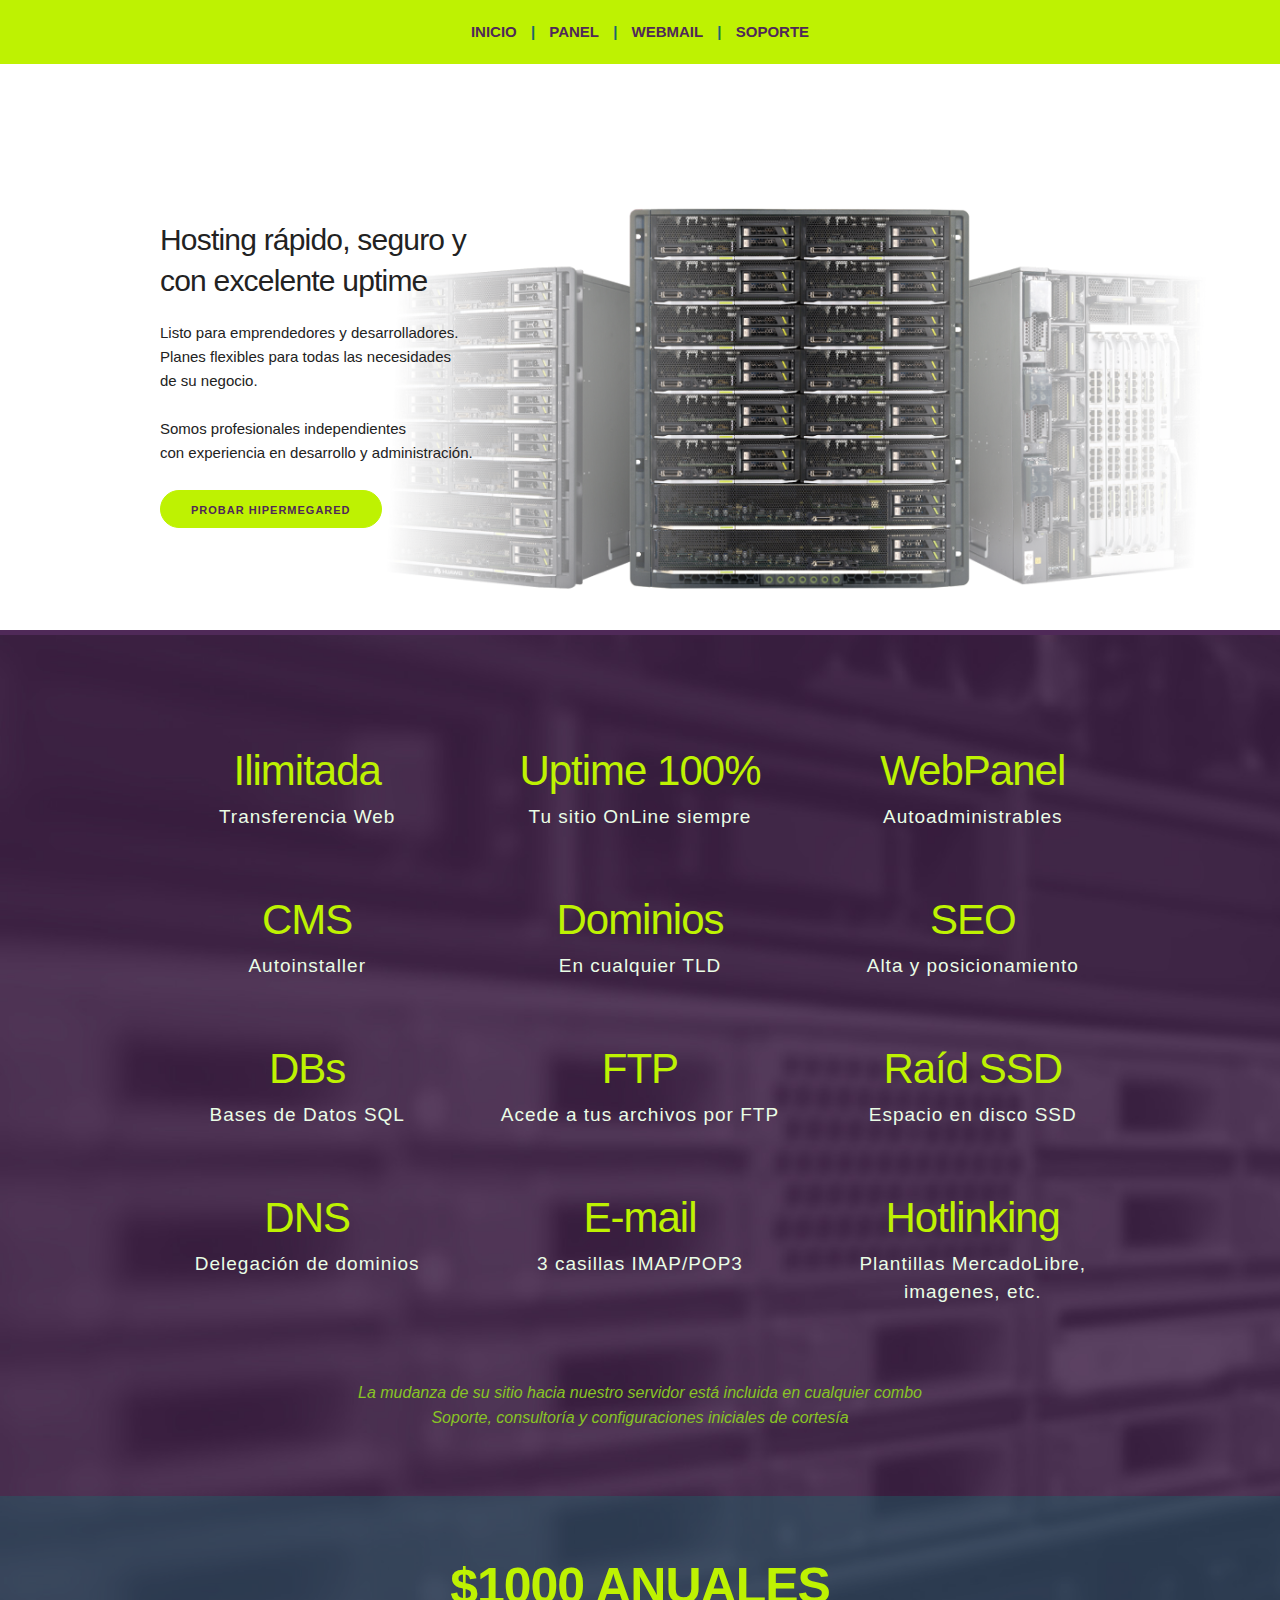
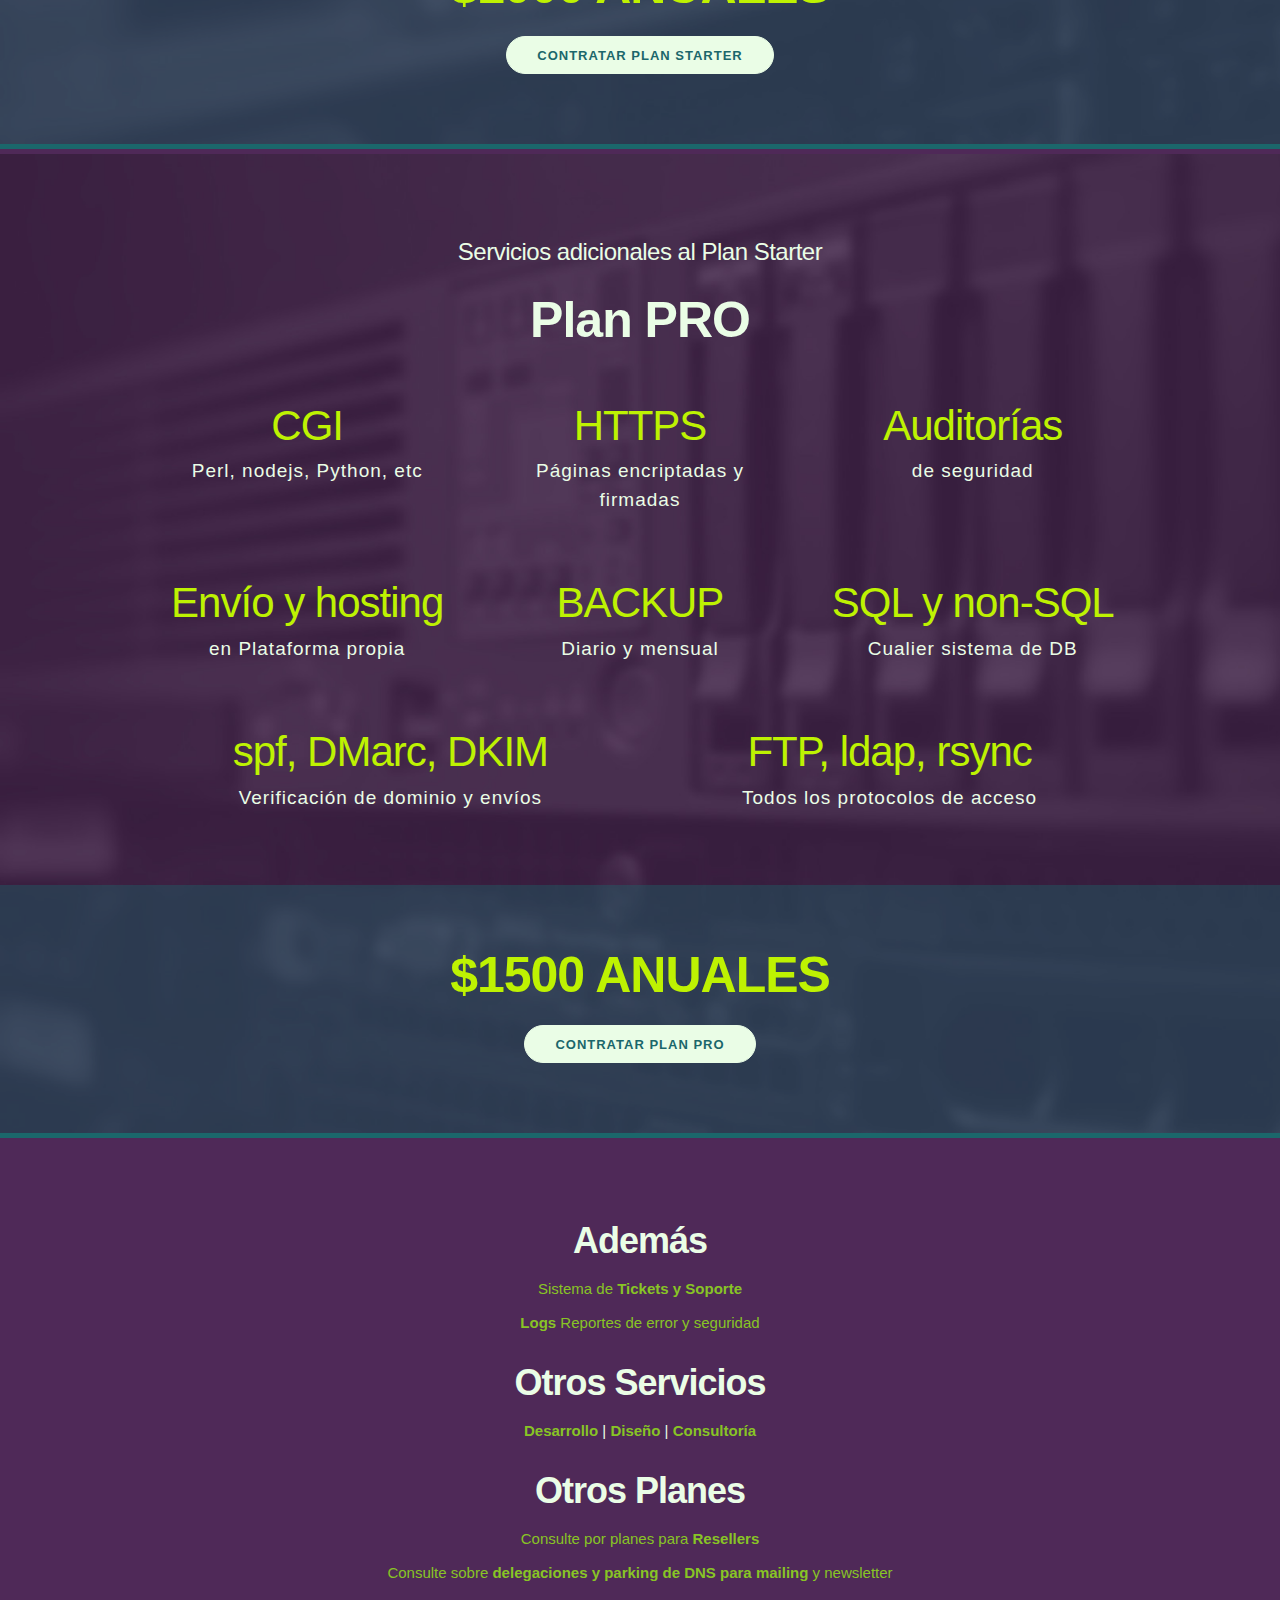
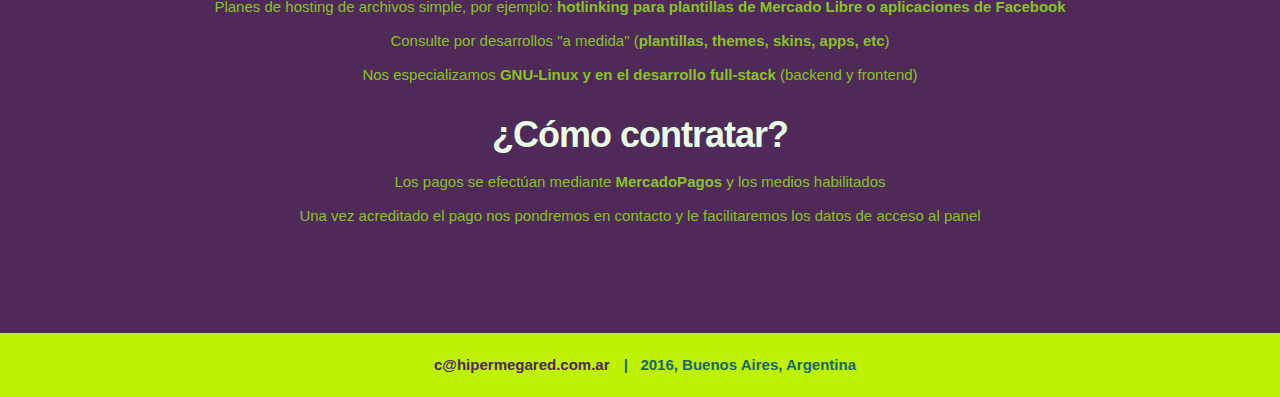
==== landing-hmr/ml.html @ 53071eeb "ml" ====
<html lang="en"><head>
    <!-- Basic Page Needs
  –––––––––––––––––––––––––––––––––––––––––––––––––– -->
    <meta charset="utf-8">
    <title>HiperMegaRed | Hosting &amp; Desarrollo</title>
    <meta name="description" content="Hipermegared; Planes de hosting a tu medida.">
    <meta name="keywords" content="Hipermegared, hosting para emprendedores, hosting para desarrolladores, hosting anual, planes de hosting, hosting linux, hosting php, hosting mysql, hosting apache, hosting panel, hosting Argentina, hosting independiente, ispconfig, webmail, mailing, SEO, newsletter, desarrollo, diseño, optimización">
    <meta name="author" content="HiperMegaRed">
    <!-- Mobile Specific Metas
    –––––––––––––––––––––––––––––––––––––––––––––––––– -->
    <meta name="viewport" content="width=device-width, initial-scale=1">

    <!-- CSS
    –––––––––––––––––––––––––––––––––––––––––––––––––– -->
    
    <!-- normalize -->
    <style type="text/css">
      progress,sub,sup{vertical-align:baseline}button,hr,input{overflow:visible}html{font-family:sans-serif;-ms-text-size-adjust:100%;-webkit-text-size-adjust:100%}body{margin:0} figcaption, menu,article,aside,details,figure,footer,header,main,nav,section,summary{display:block}audio,canvas,progress,video{display:inline-block}audio:not([controls]){display:none;height:0} [hidden],template{display:none}a{background-color:transparent;-webkit-text-decoration-skip:objects}a:active,a:hover{outline-width:0}abbr[title]{border-bottom:none;text-decoration:underline;text-decoration:underline dotted}b,strong{font-weight:bolder}dfn{font-style:italic}h1{font-size:2em;margin:.67em 0}mark{background-color:#ff0;color:#000}small{font-size:80%}sub,sup{font-size:75%;line-height:0;position:relative}sub{bottom:-.25em}sup{top:-.5em}img{border-style:none}svg:not(:root){overflow:hidden}code,kbd,pre,samp{font-family:monospace,monospace;font-size:1em}figure{margin:1em 40px}hr{box-sizing:content-box;height:0}button,input,select,textarea{font:inherit;margin:0}optgroup{font-weight:700}button,input{}button,select{text-transform:none}[type=submit], [type=reset],button,html [type=button]{-webkit-appearance:button}[type=button]::-moz-focus-inner,[type=reset]::-moz-focus-inner,[type=submit]::-moz-focus-inner,button::-moz-focus-inner{border-style:none;padding:0}[type=button]:-moz-focusring,[type=reset]:-moz-focusring,[type=submit]:-moz-focusring,button:-moz-focusring{outline:ButtonText dotted 1px}fieldset{border:1px solid silver;margin:0 2px;padding:.35em .625em .75em}legend{box-sizing:border-box;color:inherit;display:table;max-width:100%;padding:0;white-space:normal}textarea{overflow:auto}[type=checkbox],[type=radio]{box-sizing:border-box;padding:0}[type=number]::-webkit-inner-spin-button,[type=number]::-webkit-outer-spin-button{height:auto}[type=search]{-webkit-appearance:textfield;outline-offset:-2px}[type=search]::-webkit-search-cancel-button,[type=search]::-webkit-search-decoration{-webkit-appearance:none}::-webkit-input-placeholder{color:inherit;opacity:.54}::-webkit-file-upload-button{-webkit-appearance:button;font:inherit}/*# sourceMappingURL=normalize.min.css.map */
  </style>

  <!-- skeleton  -->
  <style type="text/css">
      .container{position:relative;width:100%;max-width:960px;margin:0 auto;padding:0 20px;box-sizing:border-box}.column,.columns{width:100%;float:left;box-sizing:border-box}@media (min-width:400px){.container{width:85%;padding:0}}@media (min-width:550px){.container{width:80%}.column,.columns{margin-left:4%}.column:first-child,.columns:first-child{margin-left:0}.one.column,.one.columns{width:4.66666666667%}.two.columns{width:13.3333333333%}.three.columns{width:22%}.four.columns{width:30.6666666667%}.five.columns{width:39.3333333333%}.six.columns{width:48%}.seven.columns{width:56.6666666667%}.eight.columns{width:65.3333333333%}.nine.columns{width:74%}.ten.columns{width:82.6666666667%}.eleven.columns{width:91.3333333333%}.twelve.columns{width:100%;margin-left:0}.one-third.column{width:30.6666666667%}.two-thirds.column{width:65.3333333333%}.one-half.column{width:48%}.offset-by-one.column,.offset-by-one.columns{margin-left:8.66666666667%}.offset-by-two.column,.offset-by-two.columns{margin-left:17.3333333333%}.offset-by-three.column,.offset-by-three.columns{margin-left:26%}.offset-by-four.column,.offset-by-four.columns{margin-left:34.6666666667%}.offset-by-five.column,.offset-by-five.columns{margin-left:43.3333333333%}.offset-by-six.column,.offset-by-six.columns{margin-left:52%}.offset-by-seven.column,.offset-by-seven.columns{margin-left:60.6666666667%}.offset-by-eight.column,.offset-by-eight.columns{margin-left:69.3333333333%}.offset-by-nine.column,.offset-by-nine.columns{margin-left:78%}.offset-by-ten.column,.offset-by-ten.columns{margin-left:86.6666666667%}.offset-by-eleven.column,.offset-by-eleven.columns{margin-left:95.3333333333%}.offset-by-one-third.column,.offset-by-one-third.columns{margin-left:34.6666666667%}.offset-by-two-thirds.column,.offset-by-two-thirds.columns{margin-left:69.3333333333%}.offset-by-one-half.column,.offset-by-one-half.columns{margin-left:52%}}html{font-size:62.5%}body{font-size:1.5em;line-height:1.6;font-weight:400;font-family:Raleway,HelveticaNeue,"Helvetica Neue",Helvetica,Arial,sans-serif;color:#222}h1,h2,h3,h4,h5,h6{margin-top:0;margin-bottom:2rem;font-weight:300}h1{font-size:4rem;line-height:1.2;letter-spacing:-.1rem}h2{font-size:3.6rem;line-height:1.25;letter-spacing:-.1rem}h3{font-size:3rem;line-height:1.3;letter-spacing:-.1rem}h4{font-size:2.4rem;line-height:1.35;letter-spacing:-.08rem}h5{font-size:1.8rem;line-height:1.5;letter-spacing:-.05rem}h6{font-size:1.5rem;line-height:1.6;letter-spacing:0}@media (min-width:550px){h1{font-size:5rem}h2{font-size:4.2rem}h3{font-size:3.6rem}h4{font-size:3rem}h5{font-size:2.4rem}h6{font-size:1.5rem}}p{margin-top:0}a{color:#1EAEDB}a:hover{color:#0FA0CE}.button,button,input[type=button],input[type=reset],input[type=submit]{display:inline-block;height:38px;padding:0 30px;color:#555;text-align:center;font-size:11px;font-weight:600;line-height:38px;letter-spacing:.1rem;text-transform:uppercase;text-decoration:none;white-space:nowrap;background-color:transparent;border-radius:4px;border:1px solid #bbb;cursor:pointer;box-sizing:border-box}.button:focus,.button:hover,button:focus,button:hover,input[type=button]:focus,input[type=button]:hover,input[type=reset]:focus,input[type=reset]:hover,input[type=submit]:focus,input[type=submit]:hover{color:#333;border-color:#888;outline:0}.button.button-primary,button.button-primary,input[type=button].button-primary,input[type=reset].button-primary,input[type=submit].button-primary{color:#FFF;background-color:#33C3F0;border-color:#33C3F0}.button.button-primary:focus,.button.button-primary:hover,button.button-primary:focus,button.button-primary:hover,input[type=button].button-primary:focus,input[type=button].button-primary:hover,input[type=reset].button-primary:focus,input[type=reset].button-primary:hover,input[type=submit].button-primary:focus,input[type=submit].button-primary:hover{color:#FFF;background-color:#1EAEDB;border-color:#1EAEDB}input[type=email],input[type=number],input[type=password],input[type=search],input[type=tel],input[type=text],input[type=url],select,textarea{height:38px;padding:6px 10px;background-color:#fff;border:1px solid #D1D1D1;border-radius:4px;box-shadow:none;box-sizing:border-box}input[type=email],input[type=number],input[type=password],input[type=search],input[type=tel],input[type=text],input[type=url],textarea{-webkit-appearance:none;-moz-appearance:none;appearance:none}textarea{min-height:65px;padding-top:6px;padding-bottom:6px}input[type=email]:focus,input[type=number]:focus,input[type=password]:focus,input[type=search]:focus,input[type=tel]:focus,input[type=text]:focus,input[type=url]:focus,select:focus,textarea:focus{border:1px solid #33C3F0;outline:0}label,legend{display:block;margin-bottom:.5rem;font-weight:600}fieldset{padding:0;border-width:0}input[type=checkbox],input[type=radio]{display:inline}label>.label-body{display:inline-block;margin-left:.5rem;font-weight:400}ul{list-style:circle inside}ol{list-style:decimal inside}ol,ul{padding-left:0;margin-top:0}ol ol,ol ul,ul ol,ul ul{margin:1.5rem 0 1.5rem 3rem;font-size:90%}li{margin-bottom:1rem}code{padding:.2rem .5rem;margin:0 .2rem;font-size:90%;white-space:nowrap;background:#F1F1F1;border:1px solid #E1E1E1;border-radius:4px}pre>code{display:block;padding:1rem 1.5rem;white-space:pre}td,th{padding:12px 15px;text-align:left;border-bottom:1px solid #E1E1E1}td:first-child,th:first-child{padding-left:0}td:last-child,th:last-child{padding-right:0}.button,button{margin-bottom:1rem}fieldset,input,select,textarea{margin-bottom:1.5rem}blockquote,dl,figure,form,ol,p,pre,table,ul{margin-bottom:2.5rem}.u-full-width{width:100%;box-sizing:border-box}.u-max-full-width{max-width:100%;box-sizing:border-box}.u-pull-right{float:right}.u-pull-left{float:left}hr{margin-top:3rem;margin-bottom:3.5rem;border-width:0;border-top:1px solid #E1E1E1}.container:after,.row:after,.u-cf{content:"";display:table;clear:both}
  </style>

  <!-- custom -->
  <style type="text/css">
      html{overflow-x:hidden}header,footer{text-align:center;font-weight:600;color:#1B676B;padding:20px 0;position:fixed;top:0;left:0;width:100%;background:#BEF202;z-index:9999999}footer{position:relative;top:inherit;left:inherit}header a,footer a{color:#4F2958;text-decoration:none;text-transform:uppercase;margin:0 10px}header a:hover,footer a:hover{color:#1B676B}footer a{text-transform:none}.button{border-radius:100px}h1{font-weight:600}li{color:#88C425;list-style:none}.value{margin-top:3rem;margin-bottom:3rem}.section{padding:8rem 0;text-align:center}.section-heading,.section-description{margin-bottom:1.2rem}.hero .hero-heading{font-weight:400}.hero .button.button-primary{background-color:#BEF202;border-color:#BEF202;color:#4F2958;font-weight:600}.server{position:relative;width:100%;padding:50px 0 0;margin:0;z-index:-9999999999}.plan{padding:8rem 0 0;background-size:cover;color:#EAFDE6;border-top:5px solid #4F2958}.starter{background-image:url('images/fondo1.jpg')}.starter .nota{color:#88C425;padding-top:4rem;font-size:1.6rem}.value-multiplier{margin-bottom:.5rem;color:#BEF202;font-weight:400}.value-heading{margin-bottom:.3rem;letter-spacing:.1rem;font-size:1.9rem}.value-description{font-weight:300;color:#4F2958;letter-spacing:.1rem}.pro{background-image:url('images/fondo2.jpg')}.contrata{margin-top:4rem;padding:6rem 0;background:rgba(27, 103, 107, .4);border-bottom:5px solid #1B676B}.contrata .titulo{color:#BEF202}.contrata .button.button-primary{color:#1B676B;background-color:#EAFDE6;border-color:#EAFDE6;font-weight:600;font-size:1.3rem}.contrata .button.button-primary:hover{background-color:#BEF202;border-color:#BEF202}.ademas{background-color:#4F2958;background-size:cover;color:#EAFDE6}.ademas p{color:#88C425}.ademas .section-heading{font-weight:bold}.ademas .section-description{margin-bottom:4rem}.ademas .separador{color:#EAFDE6}@media (min-width: 550px){.hero{padding-bottom:12rem;text-align:left;height:165px}.hero-heading{font-size:2.4rem}}@media (max-width: 749px){.six.columns,.four.columns{width:100%;float:left;box-sizing:border-box;margin-left:0px}.value{margin-top:1.5rem;margin-bottom:1.5rem}}@media (min-width: 750px){.hero{height:190px}.hero-heading{font-size:2.6rem}.hero{padding:16rem 0 14rem}.section-description{max-width:60%;margin-left:auto;margin-right:auto}.server{width:200%;margin:0% -70%}}@media (max-width: 999px){.hero .one-half.column.data{width:100%}.server{display:none}.hero .one-half.column.data .eo{display:none}h2{font-size:3.6rem;line-height:1.25;letter-spacing:-.1rem}h5.value-heading{font-size:1.3rem}}@media (min-width: 1000px){.hero{padding:22rem 0}.hero-heading{font-size:3.0rem}.server{width:200%;margin:-10% -70%}}@media (min-width: 1200px){.server{width:200%;margin:-15% -70%}}
  </style>
    
</head>

<body>
  
    <header>
        <nav>
            <a href="/">inicio</a> |
            <a target="_blank" href="http://hipermegared.com.ar:8080/">panel</a> |
            <a href="http://hipermegared.com.ar/bf7b84d50ff6fabd6f59cba24a669cf7" target="_blank">webmail</a> |
            <a target="_blank" href="http://hipermegared.com.ar/tickets">soporte</a>
        </nav>
    </header>

    <div class="section hero">
        <div class="container">
            <div class="row">
                <div class="one-half column data">
                    <h4 class="hero-heading">Hosting rápido, seguro y<br>con excelente
            uptime</h4>
                    <p>Listo para emprendedores y desarrolladores.
                        <br>Planes flexibles para todas las necesidades
                        <br class="eo">de su negocio.
                        <br>
                        <br>Somos profesionales independientes
                        <br>con experiencia en desarrollo y administración.</p>
                    <a class="button button-primary" href="http://articulo.mercadolibre.com.ar/MLA-625133659-hosting-anual-rapido-seguro-y-con-excelente-uptime-_JM" target="_blank">
            Probar HiperMegaRed
          </a>
                </div>
                <div class="one-half column servers">
                    <img class="server" src="images/server.png">
                    <!-- <img class="server" src="http://cdn2.itpro.co.uk/sites/itpro/files/2016/04/huawei_fusionserver_e9000.png"> -->
                </div>
            </div>
        </div>
    </div>

    <div class="section starter plan">
        <div class="container">
            <div class="row">
                <div class="four columns value">
                    <h2 class="value-multiplier">Ilimitada</h2>
                    <h5 class="value-heading">Transferencia Web</h5>
                </div>
                <div class="four columns value">
                    <h2 class="value-multiplier">Uptime 100%</h2>
                    <h5 class="value-heading">Tu sitio OnLine siempre</h5>
                </div>
                <div class="four columns value">
                    <h2 class="value-multiplier">WebPanel</h2>
                    <h5 class="value-heading">Autoadministrables</h5>
                </div>
            </div>
            <div class="row">
                <div class="four columns value">
                    <h2 class="value-multiplier">CMS</h2>
                    <h5 class="value-heading">Autoinstaller</h5>
                </div>
                <div class="four columns value">
                    <h2 class="value-multiplier">Dominios</h2>
                    <h5 class="value-heading">En cualquier TLD</h5>
                </div>
                <div class="four columns value">
                    <h2 class="value-multiplier">SEO</h2>
                    <h5 class="value-heading">Alta y posicionamiento</h5>
                </div>
            </div>
            <div class="row">
                <div class="four columns value">
                    <h2 class="value-multiplier">DBs</h2>
                    <h5 class="value-heading">Bases de Datos SQL</h5>
                </div>
                <div class="four columns value">
                    <h2 class="value-multiplier">FTP</h2>
                    <h5 class="value-heading">Acede a tus archivos por FTP</h5>
                   
                </div>
                <div class="four columns value">
                    <h2 class="value-multiplier">Raíd SSD</h2>
                    <h5 class="value-heading">Espacio en disco SSD</h5>
                </div>
            </div>
            <div class="row">
                <div class="four columns value">
                    <h2 class="value-multiplier">DNS</h2>
                    <h5 class="value-heading">Delegación de dominios</h5>
                </div>
                <div class="four columns value">
                    <h2 class="value-multiplier">E-mail</h2>
                    <h5 class="value-heading">3 casillas IMAP/POP3</h5>
                </div>
                <div class="four columns value">
                    <h2 class="value-multiplier">Hotlinking</h2>
                    <h5 class="value-heading">Plantillas MercadoLibre, imagenes, etc.</h5>
                </div>
            </div>
            <p class="nota">
                <em>
                  La mudanza de su sitio hacia nuestro servidor está 
                  incluida en cualquier combo<br>Soporte, consultoría y 
                  configuraciones iniciales de cortesía
                </em>
            </p>
        </div>
        <!-- cierra .container -->
        <div class="contrata">
            <div class="container">
                <h1 class="titulo ">$1000 ANUALES</h1>
                <a class="button button-primary" href="http://articulo.mercadolibre.com.ar/MLA-625133659-hosting-anual-rapido-seguro-y-con-excelente-uptime-_JM" target="_blank">
              Contratar Plan STARTER
            </a>
            </div>
        </div>
    </div>
   
    <div class="section pro plan">
        <div class="container">
            <h5 class="nota">Servicios adicionales al Plan Starter</h5>
            <h1>Plan PRO</h1>
            <div class="row">
                <div class="four columns value">
                    <h2 class="value-multiplier">CGI</h2>
                    <h5 class="value-heading">Perl, nodejs, Python, etc</h5>
                </div>
                <div class="four columns value">
                    <h2 class="value-multiplier">HTTPS</h2>
                    <h5 class="value-heading">Páginas encriptadas y firmadas</h5>
                </div>
                <div class="four columns value">
                    <h2 class="value-multiplier">Auditorías</h2>
                    <h5 class="value-heading">de seguridad</h5>
                </div>
            </div>
            <div class="row">
                <div class="four columns value">
                    <h2 class="value-multiplier">Envío y hosting</h2>
                    <h5 class="value-heading">en Plataforma propia</h5>
                </div>
                <div class="four columns value">
                    <h2 class="value-multiplier">BACKUP</h2>
                    <h5 class="value-heading">Diario y mensual</h5>
                </div>
                <div class="four columns value">
                    <h2 class="value-multiplier">SQL y non-SQL</h2>
                    <h5 class="value-heading">Cualier sistema de DB</h5>
                </div>
            </div>
            <div class="row">
                <div class="six columns value">
                    <h2 class="value-multiplier">spf, DMarc, DKIM</h2>
                    <h5 class="value-heading">Verificación  de dominio y envíos</h5>
                </div>
                <div class="six columns value">
                    <h2 class="value-multiplier">FTP, ldap, rsync</h2>
                    <h5 class="value-heading">Todos los protocolos de acceso</h5>
                </div>
            </div>
        </div>
        <!-- cierra .container -->
        <div class="contrata">
            <div class="container">
                <h1 class="titulo ">$1500 ANUALES</h1>
                <a class="button button-primary" href="http://articulo.mercadolibre.com.ar/MLA-625133412-hosting-anual-pro-rapido-seguro-y-con-excelente-uptime-_JM" target="_blank">Contratar Plan PRO</a>
            </div>
        </div>
    </div>
    
    <div class="section ademas">
        <div class="container">
            <h3 class="section-heading">Además</h3>
            <ul>
                <li>Sistema de <strong>Tickets y Soporte</strong></li>
                <li><strong>Logs</strong> Reportes de error y seguridad</li>
            </ul>
            <h3 class="section-heading">Otros Servicios</h3>
            <p><strong>Desarrollo</strong> <span class="separador">|</span> <strong>Diseño</strong> <span class="separador">|</span> <strong>Consultoría</strong></p>
            <h3 class="section-heading">Otros Planes</h3>
            <ul>
                <li>Consulte por planes para <strong>Resellers</strong></li>
                <li>Consulte sobre <strong>delegaciones y parking de DNS para mailing</strong> y newsletter</li>
                <li>Planes de hosting de archivos simple, por ejemplo: <strong>hotlinking para plantillas de
          Mercado Libre o aplicaciones de Facebook</strong></li>
                <li>Consulte por desarrollos "a medida" (<strong>plantillas, themes, skins, apps, etc</strong>)</li>
                <li>Nos especializamos <strong>GNU-Linux y en el desarrollo full-stack</strong> (backend y frontend)</li>
            </ul>
            <h3 class="section-heading">¿Cómo contratar?</h3>
            <ul>
                <li>Los pagos se efectúan mediante <strong>MercadoPagos</strong> y los medios habilitados</li>
                <li>Una vez acreditado el pago nos pondremos en contacto y le facilitaremos los datos de acceso al panel</li>
            </ul>
        </div>
    </div>
    
    <footer>
        <nav>
            <a href="mailto:c@hipermegared.com.ar">c@hipermegared.com.ar</a> | &nbsp;&nbsp;2016, Buenos Aires, Argentina
        </nav>
    </footer>



</body>
</html>
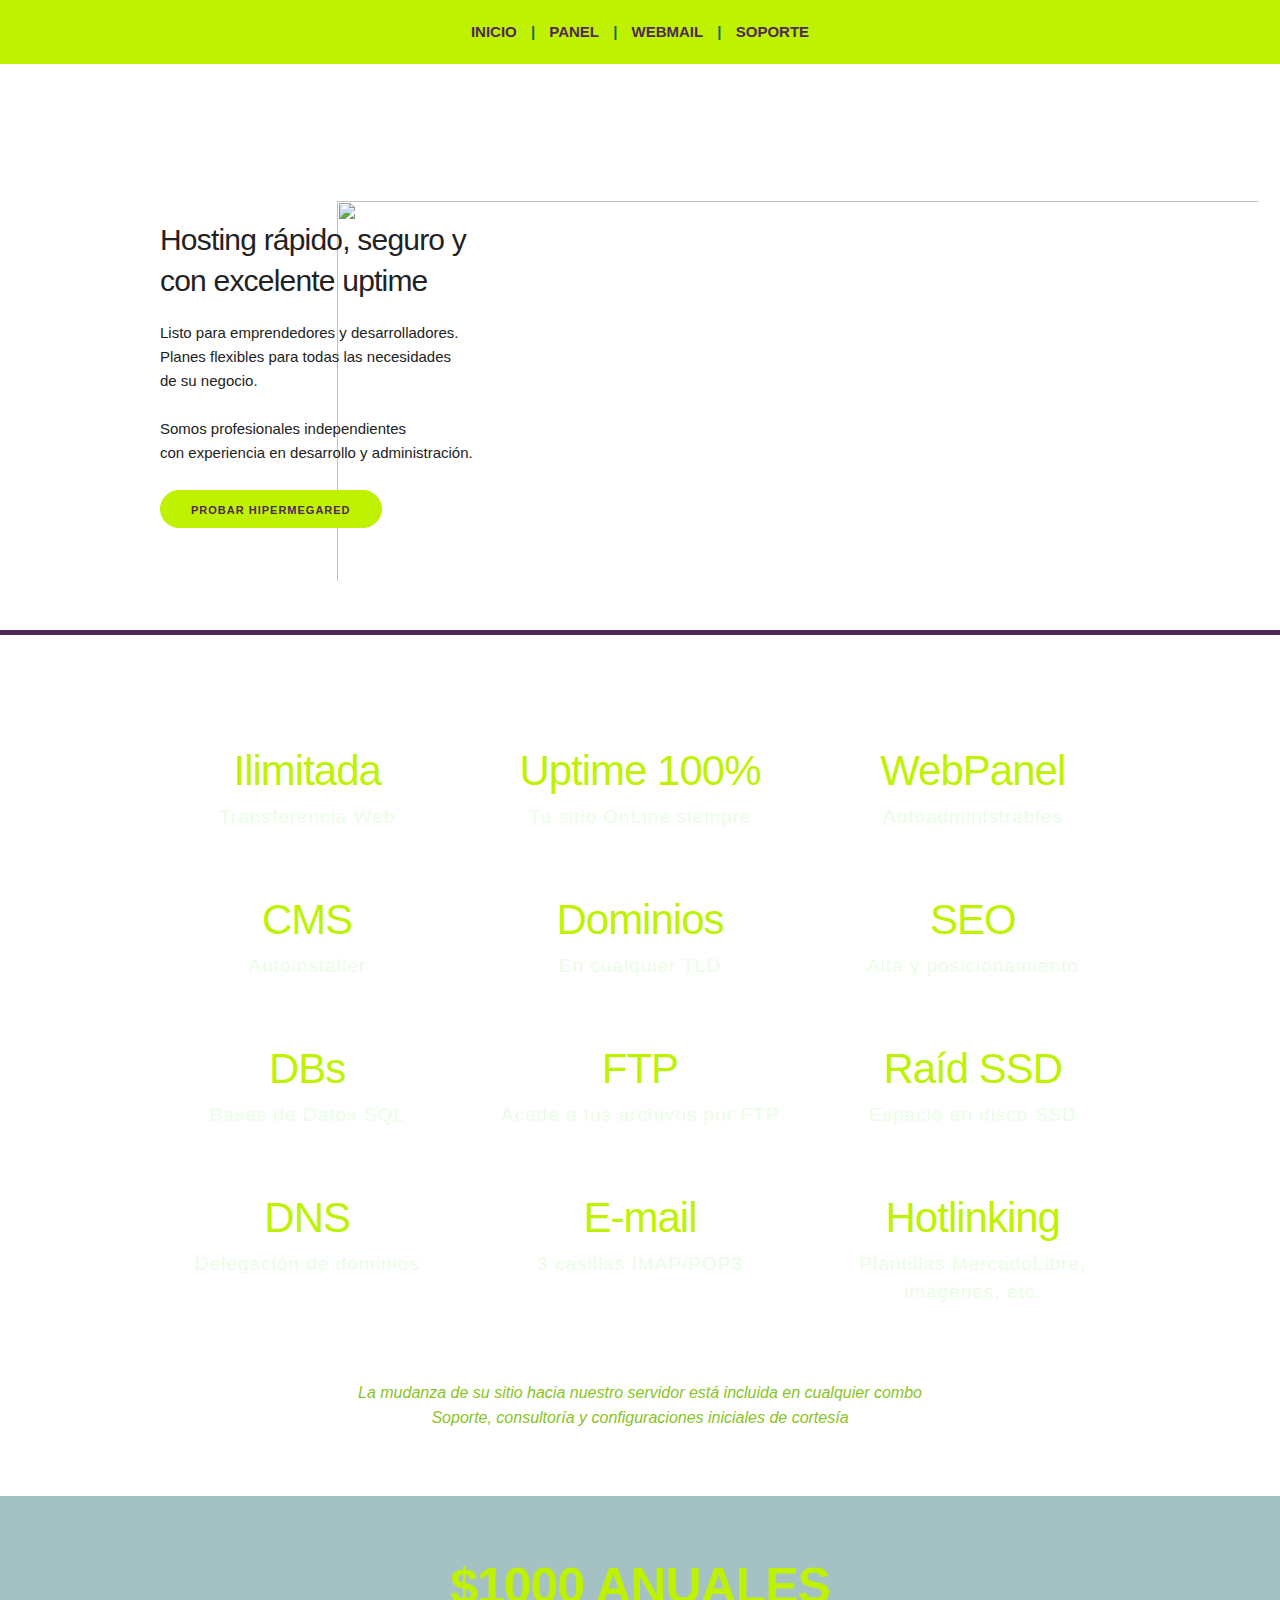
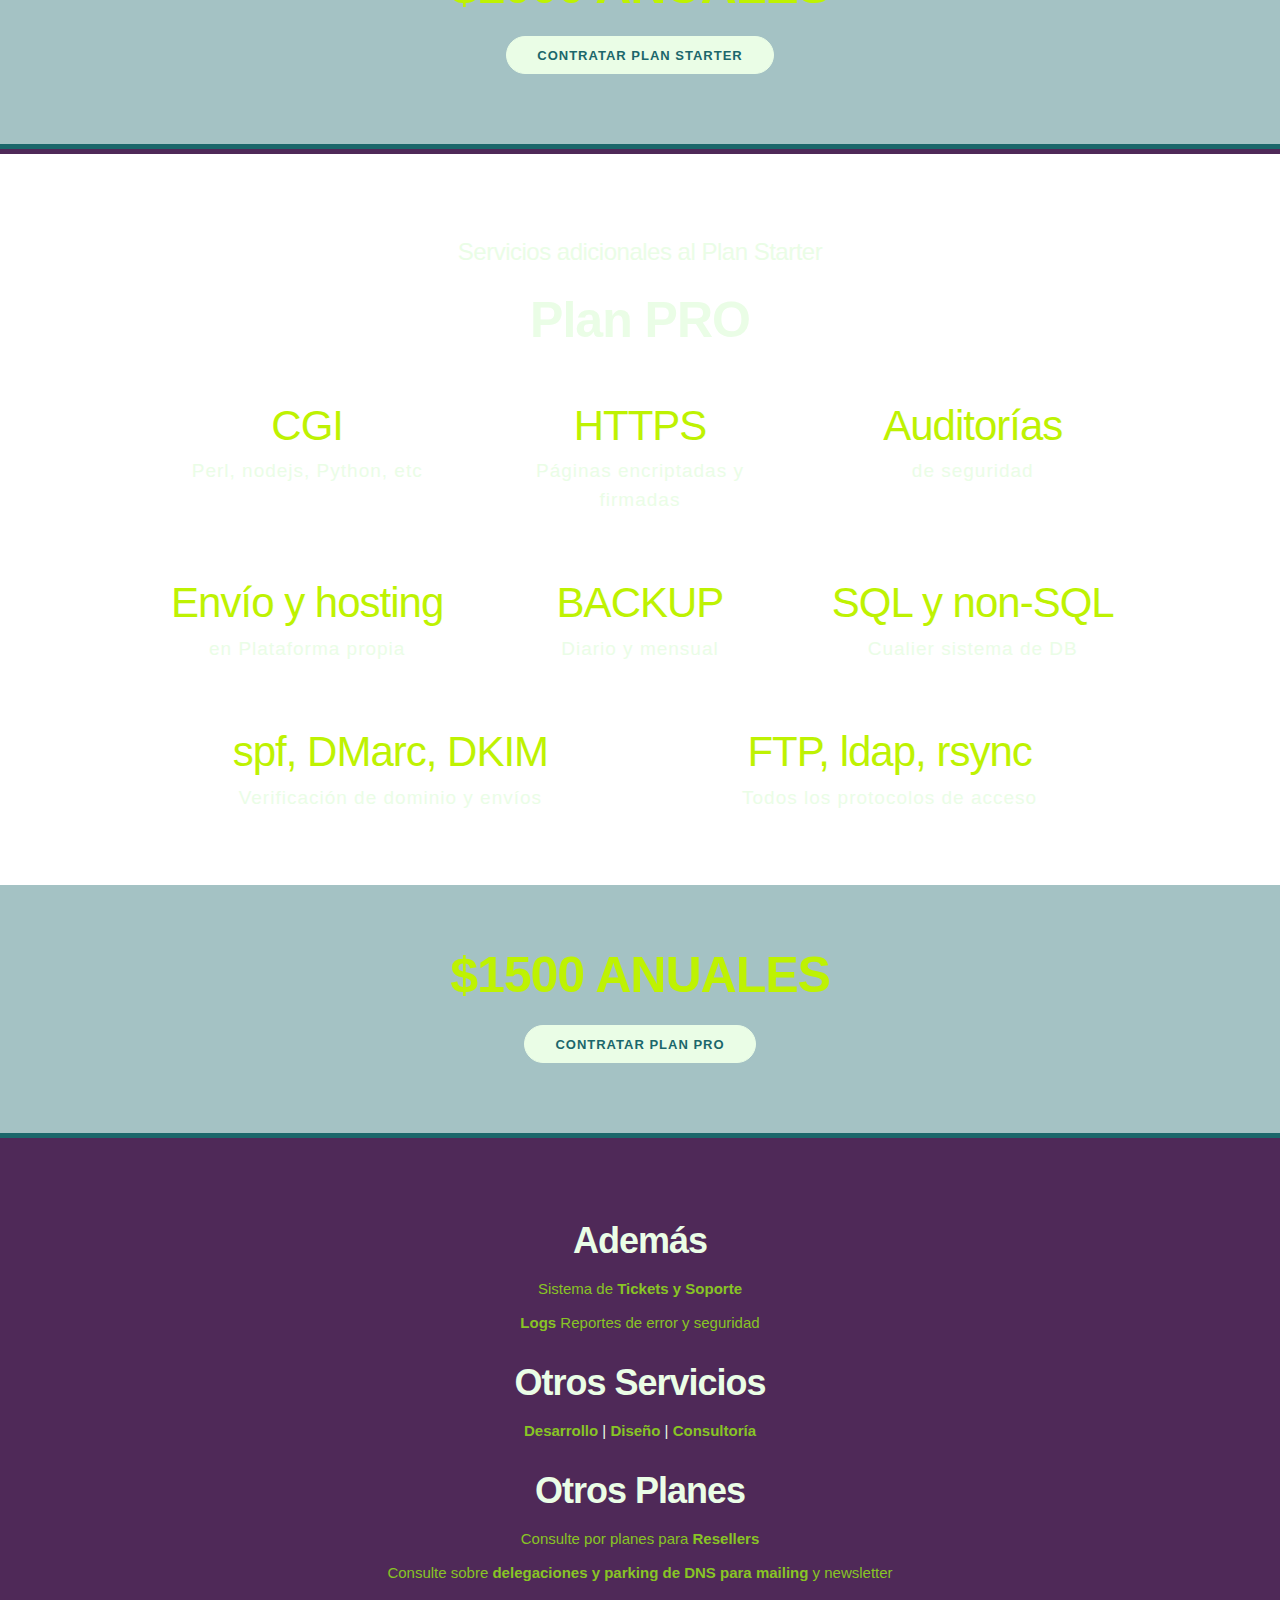
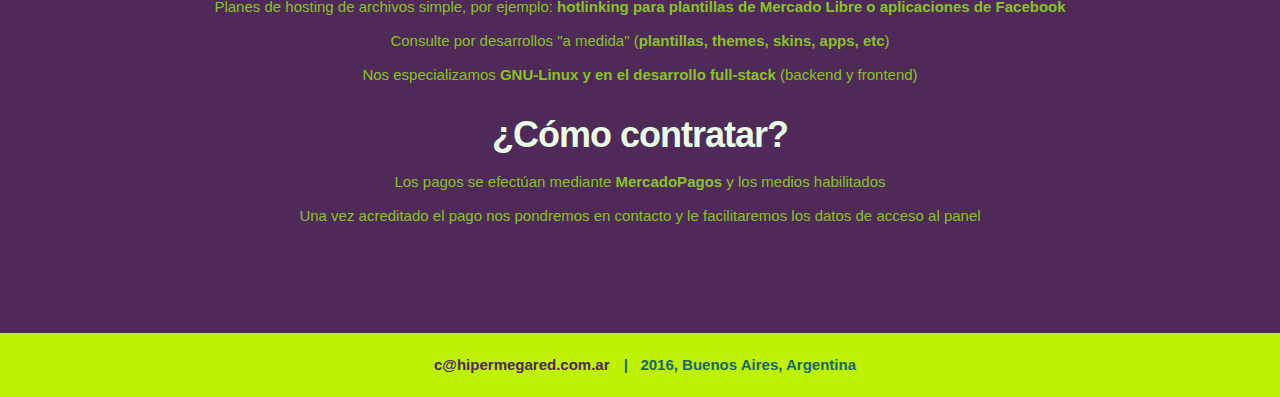
==== commit ddc9e4d4: "ml" ====
--- a/landing-hmr/ml.html
+++ b/landing-hmr/ml.html
@@ -25,7 +25,7 @@
 
   <!-- custom -->
   <style type="text/css">
-      html{overflow-x:hidden}header,footer{text-align:center;font-weight:600;color:#1B676B;padding:20px 0;position:fixed;top:0;left:0;width:100%;background:#BEF202;z-index:9999999}footer{position:relative;top:inherit;left:inherit}header a,footer a{color:#4F2958;text-decoration:none;text-transform:uppercase;margin:0 10px}header a:hover,footer a:hover{color:#1B676B}footer a{text-transform:none}.button{border-radius:100px}h1{font-weight:600}li{color:#88C425;list-style:none}.value{margin-top:3rem;margin-bottom:3rem}.section{padding:8rem 0;text-align:center}.section-heading,.section-description{margin-bottom:1.2rem}.hero .hero-heading{font-weight:400}.hero .button.button-primary{background-color:#BEF202;border-color:#BEF202;color:#4F2958;font-weight:600}.server{position:relative;width:100%;padding:50px 0 0;margin:0;z-index:-9999999999}.plan{padding:8rem 0 0;background-size:cover;color:#EAFDE6;border-top:5px solid #4F2958}.starter{background-image:url('images/fondo1.jpg')}.starter .nota{color:#88C425;padding-top:4rem;font-size:1.6rem}.value-multiplier{margin-bottom:.5rem;color:#BEF202;font-weight:400}.value-heading{margin-bottom:.3rem;letter-spacing:.1rem;font-size:1.9rem}.value-description{font-weight:300;color:#4F2958;letter-spacing:.1rem}.pro{background-image:url('images/fondo2.jpg')}.contrata{margin-top:4rem;padding:6rem 0;background:rgba(27, 103, 107, .4);border-bottom:5px solid #1B676B}.contrata .titulo{color:#BEF202}.contrata .button.button-primary{color:#1B676B;background-color:#EAFDE6;border-color:#EAFDE6;font-weight:600;font-size:1.3rem}.contrata .button.button-primary:hover{background-color:#BEF202;border-color:#BEF202}.ademas{background-color:#4F2958;background-size:cover;color:#EAFDE6}.ademas p{color:#88C425}.ademas .section-heading{font-weight:bold}.ademas .section-description{margin-bottom:4rem}.ademas .separador{color:#EAFDE6}@media (min-width: 550px){.hero{padding-bottom:12rem;text-align:left;height:165px}.hero-heading{font-size:2.4rem}}@media (max-width: 749px){.six.columns,.four.columns{width:100%;float:left;box-sizing:border-box;margin-left:0px}.value{margin-top:1.5rem;margin-bottom:1.5rem}}@media (min-width: 750px){.hero{height:190px}.hero-heading{font-size:2.6rem}.hero{padding:16rem 0 14rem}.section-description{max-width:60%;margin-left:auto;margin-right:auto}.server{width:200%;margin:0% -70%}}@media (max-width: 999px){.hero .one-half.column.data{width:100%}.server{display:none}.hero .one-half.column.data .eo{display:none}h2{font-size:3.6rem;line-height:1.25;letter-spacing:-.1rem}h5.value-heading{font-size:1.3rem}}@media (min-width: 1000px){.hero{padding:22rem 0}.hero-heading{font-size:3.0rem}.server{width:200%;margin:-10% -70%}}@media (min-width: 1200px){.server{width:200%;margin:-15% -70%}}
+      html{overflow-x:hidden}header,footer{text-align:center;font-weight:600;color:#1B676B;padding:20px 0;position:fixed;top:0;left:0;width:100%;background:#BEF202;z-index:9999999}footer{position:relative;top:inherit;left:inherit}header a,footer a{color:#4F2958;text-decoration:none;text-transform:uppercase;margin:0 10px}header a:hover,footer a:hover{color:#1B676B}footer a{text-transform:none}.button{border-radius:100px}h1{font-weight:600}li{color:#88C425;list-style:none}.value{margin-top:3rem;margin-bottom:3rem}.section{padding:8rem 0;text-align:center}.section-heading,.section-description{margin-bottom:1.2rem}.hero .hero-heading{font-weight:400}.hero .button.button-primary{background-color:#BEF202;border-color:#BEF202;color:#4F2958;font-weight:600}.server{position:relative;width:100%;padding:50px 0 0;margin:0;z-index:-9999999999}.plan{padding:8rem 0 0;background-size:cover;color:#EAFDE6;border-top:5px solid #4F2958}.starter{background-image:url('https://hipermegared.com.ar/images/fondo1.jpg')}.starter .nota{color:#88C425;padding-top:4rem;font-size:1.6rem}.value-multiplier{margin-bottom:.5rem;color:#BEF202;font-weight:400}.value-heading{margin-bottom:.3rem;letter-spacing:.1rem;font-size:1.9rem}.value-description{font-weight:300;color:#4F2958;letter-spacing:.1rem}.pro{background-image:url('https://hipermegared.com.ar/images/fondo2.jpg')}.contrata{margin-top:4rem;padding:6rem 0;background:rgba(27, 103, 107, .4);border-bottom:5px solid #1B676B}.contrata .titulo{color:#BEF202}.contrata .button.button-primary{color:#1B676B;background-color:#EAFDE6;border-color:#EAFDE6;font-weight:600;font-size:1.3rem}.contrata .button.button-primary:hover{background-color:#BEF202;border-color:#BEF202}.ademas{background-color:#4F2958;background-size:cover;color:#EAFDE6}.ademas p{color:#88C425}.ademas .section-heading{font-weight:bold}.ademas .section-description{margin-bottom:4rem}.ademas .separador{color:#EAFDE6}@media (min-width: 550px){.hero{padding-bottom:12rem;text-align:left;height:165px}.hero-heading{font-size:2.4rem}}@media (max-width: 749px){.six.columns,.four.columns{width:100%;float:left;box-sizing:border-box;margin-left:0px}.value{margin-top:1.5rem;margin-bottom:1.5rem}}@media (min-width: 750px){.hero{height:190px}.hero-heading{font-size:2.6rem}.hero{padding:16rem 0 14rem}.section-description{max-width:60%;margin-left:auto;margin-right:auto}.server{width:200%;margin:0% -70%}}@media (max-width: 999px){.hero .one-half.column.data{width:100%}.server{display:none}.hero .one-half.column.data .eo{display:none}h2{font-size:3.6rem;line-height:1.25;letter-spacing:-.1rem}h5.value-heading{font-size:1.3rem}}@media (min-width: 1000px){.hero{padding:22rem 0}.hero-heading{font-size:3.0rem}.server{width:200%;margin:-10% -70%}}@media (min-width: 1200px){.server{width:200%;margin:-15% -70%}}
   </style>
     
 </head>
@@ -58,7 +58,7 @@
           </a>
                 </div>
                 <div class="one-half column servers">
-                    <img class="server" src="images/server.png">
+                    <img class="server" src="https://hipermegared.com.ar/images/server.png">
                     <!-- <img class="server" src="http://cdn2.itpro.co.uk/sites/itpro/files/2016/04/huawei_fusionserver_e9000.png"> -->
                 </div>
             </div>
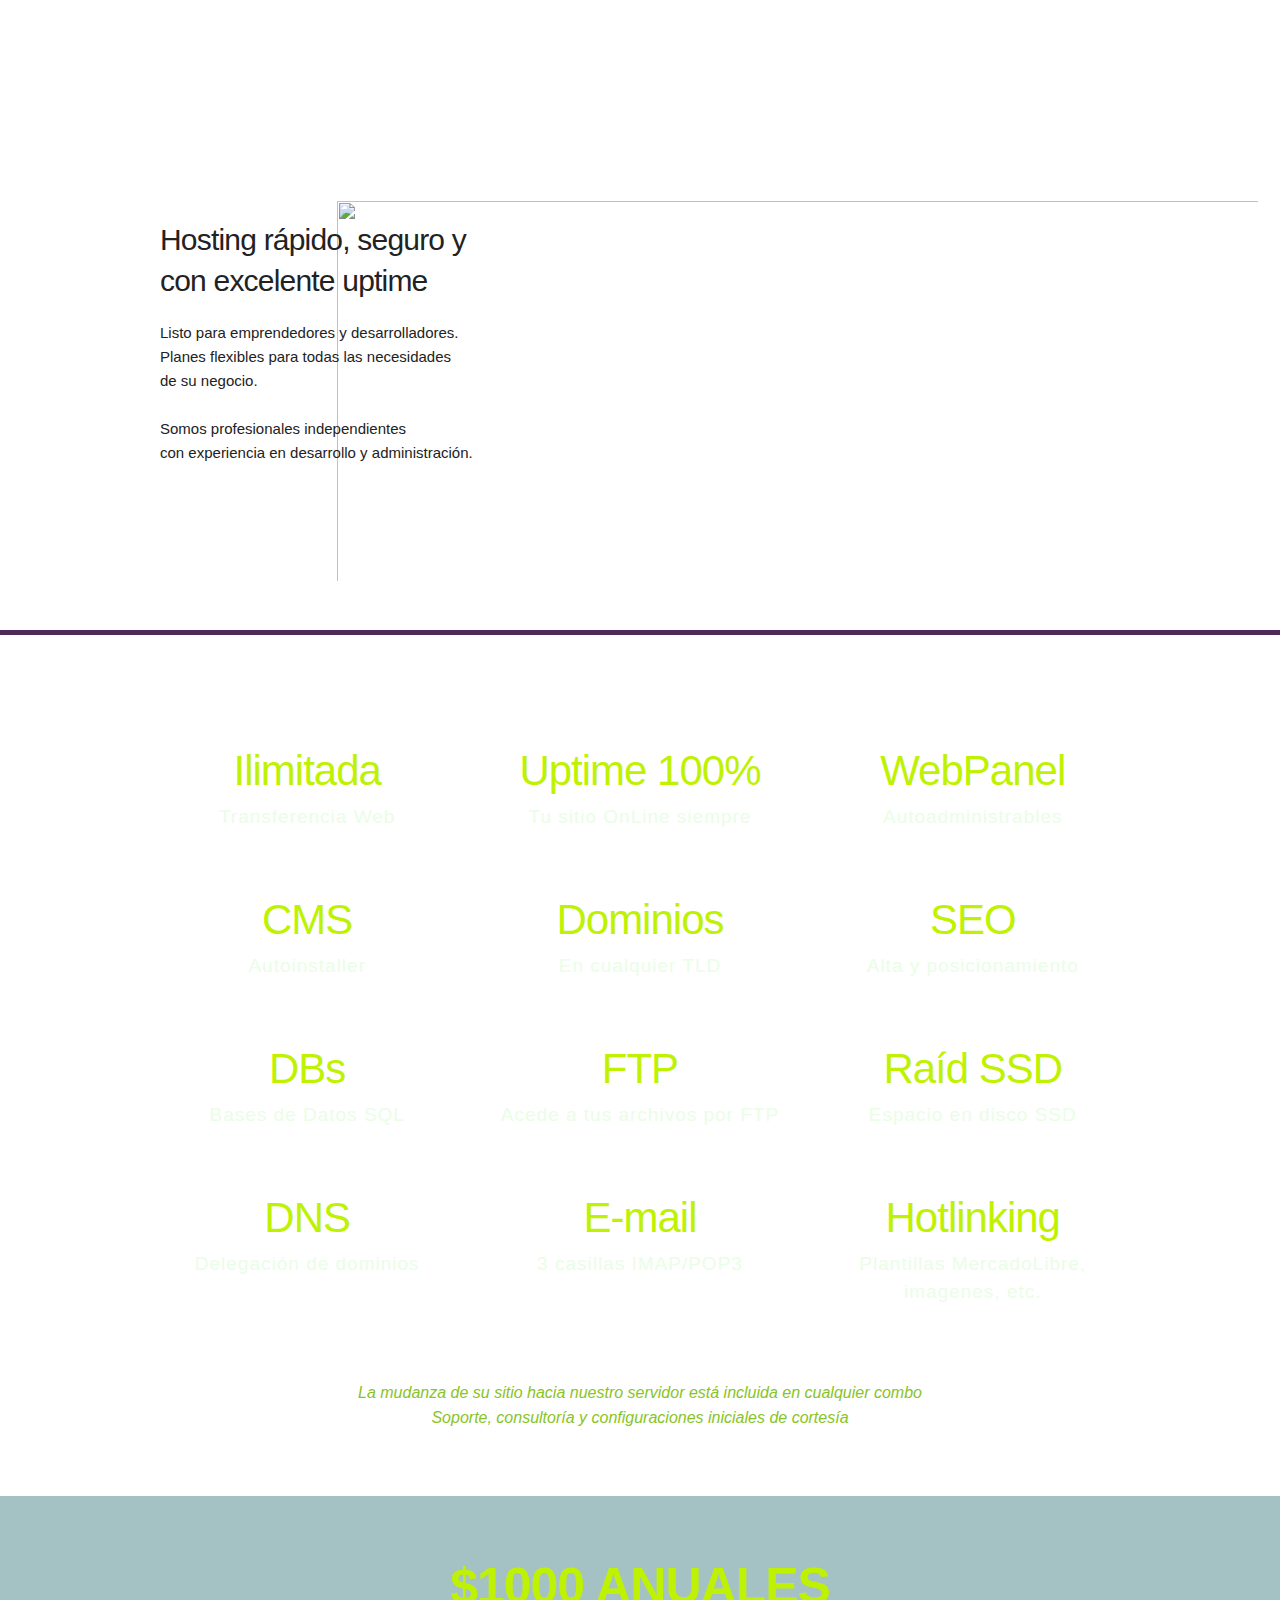
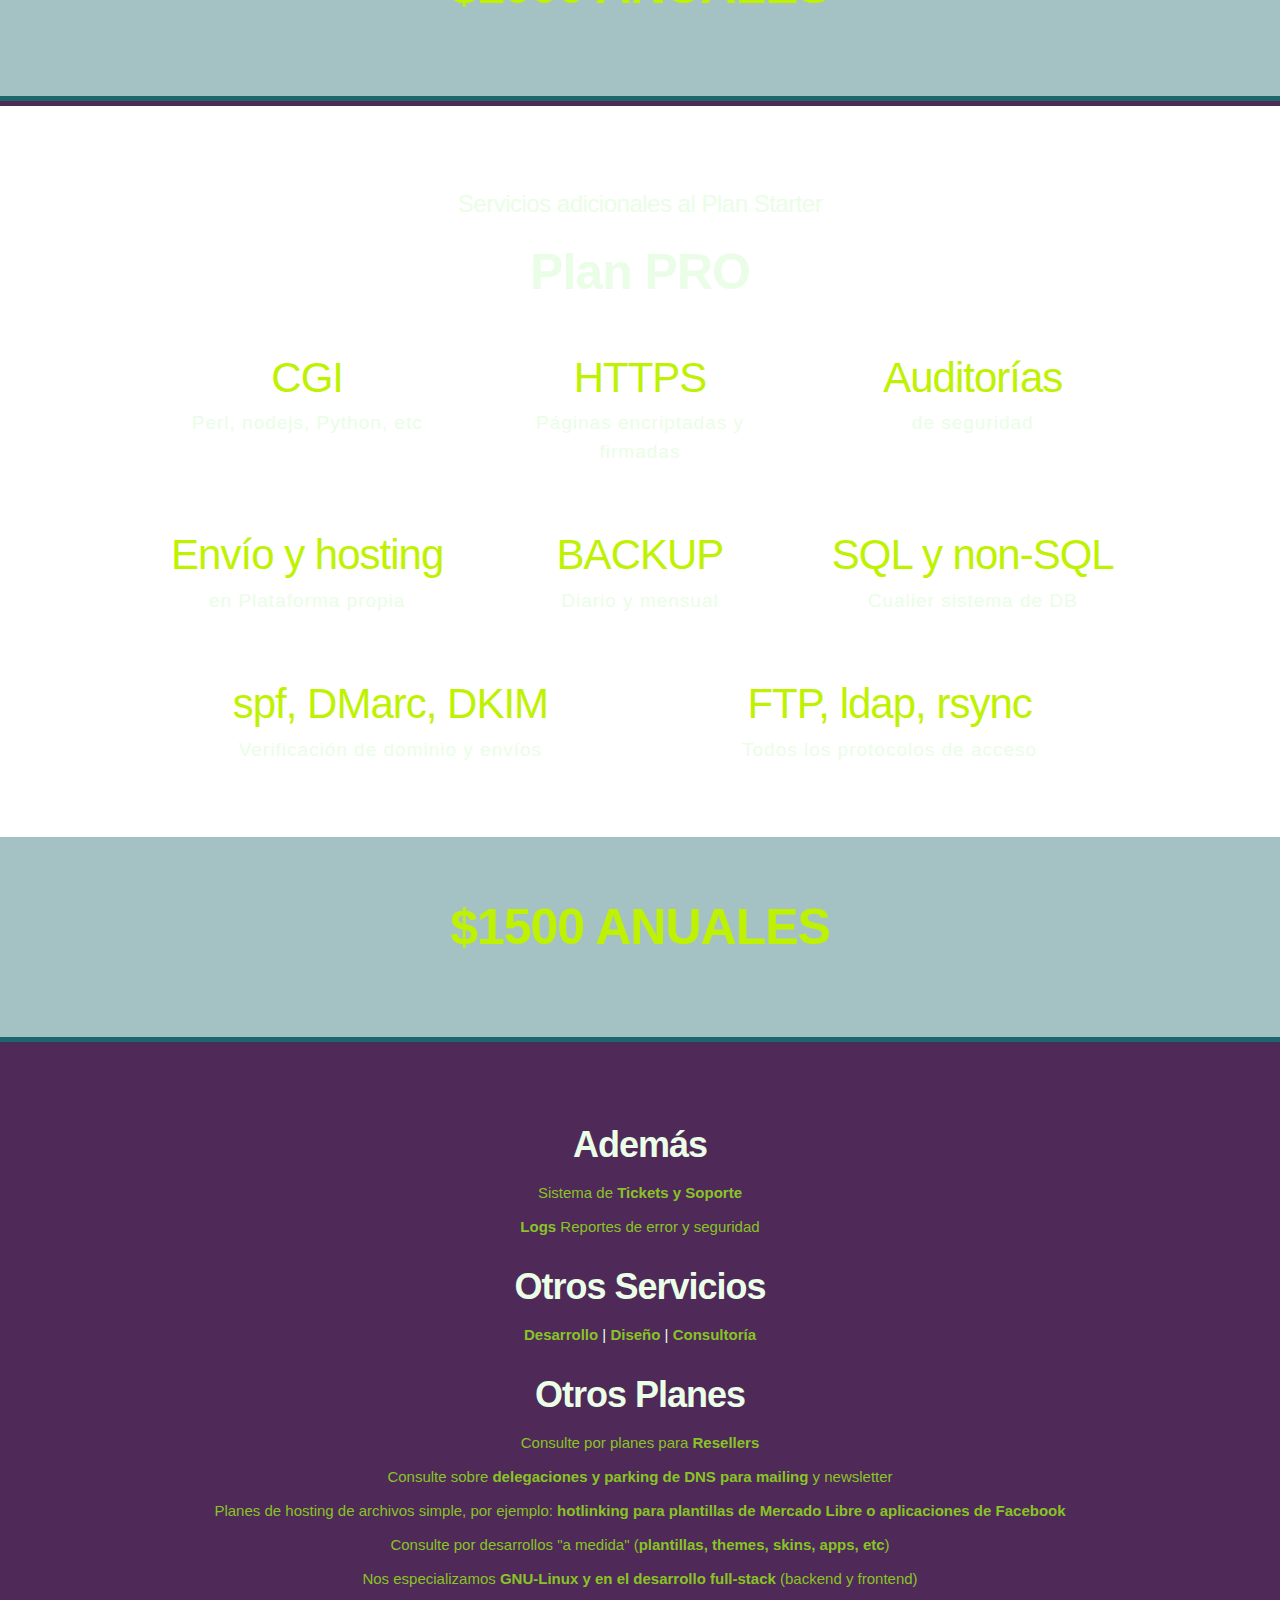
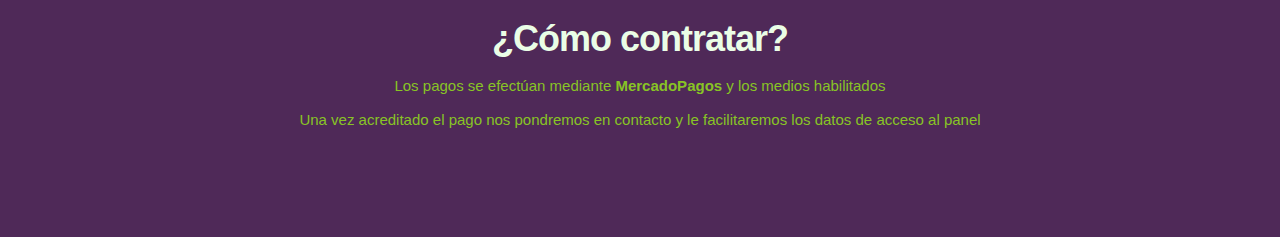
==== commit 67b03ca5: "ml" ====
--- a/landing-hmr/ml.html
+++ b/landing-hmr/ml.html
@@ -32,14 +32,7 @@
 
 <body>
   
-    <header>
-        <nav>
-            <a href="/">inicio</a> |
-            <a target="_blank" href="http://hipermegared.com.ar:8080/">panel</a> |
-            <a href="http://hipermegared.com.ar/bf7b84d50ff6fabd6f59cba24a669cf7" target="_blank">webmail</a> |
-            <a target="_blank" href="http://hipermegared.com.ar/tickets">soporte</a>
-        </nav>
-    </header>
+    
 
     <div class="section hero">
         <div class="container">
@@ -53,9 +46,7 @@
                         <br>
                         <br>Somos profesionales independientes
                         <br>con experiencia en desarrollo y administración.</p>
-                    <a class="button button-primary" href="http://articulo.mercadolibre.com.ar/MLA-625133659-hosting-anual-rapido-seguro-y-con-excelente-uptime-_JM" target="_blank">
-            Probar HiperMegaRed
-          </a>
+                    
                 </div>
                 <div class="one-half column servers">
                     <img class="server" src="https://hipermegared.com.ar/images/server.png">
@@ -136,9 +127,7 @@
         <div class="contrata">
             <div class="container">
                 <h1 class="titulo ">$1000 ANUALES</h1>
-                <a class="button button-primary" href="http://articulo.mercadolibre.com.ar/MLA-625133659-hosting-anual-rapido-seguro-y-con-excelente-uptime-_JM" target="_blank">
-              Contratar Plan STARTER
-            </a>
+                
             </div>
         </div>
     </div>
@@ -190,7 +179,7 @@
         <div class="contrata">
             <div class="container">
                 <h1 class="titulo ">$1500 ANUALES</h1>
-                <a class="button button-primary" href="http://articulo.mercadolibre.com.ar/MLA-625133412-hosting-anual-pro-rapido-seguro-y-con-excelente-uptime-_JM" target="_blank">Contratar Plan PRO</a>
+                
             </div>
         </div>
     </div>
@@ -221,12 +210,7 @@
         </div>
     </div>
     
-    <footer>
-        <nav>
-            <a href="mailto:c@hipermegared.com.ar">c@hipermegared.com.ar</a> | &nbsp;&nbsp;2016, Buenos Aires, Argentina
-        </nav>
-    </footer>
-
+    
 
 
 </body>
